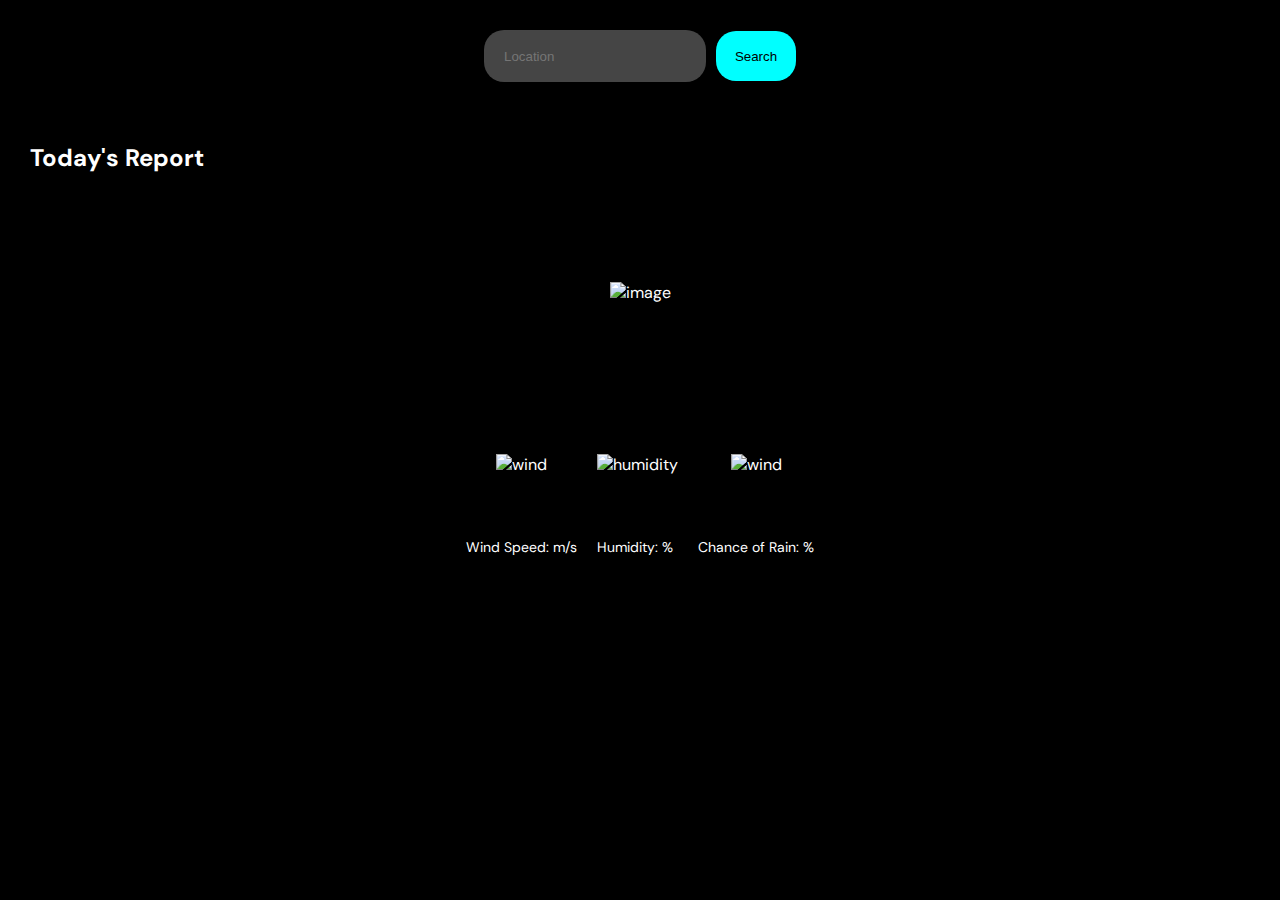
==== mainn.html @ 95ebb48f "Add files via upload" ====
<!DOCTYPE html>
<html>

<head>
  <meta charset="utf-8">
  <meta name="viewport" content="width=device-width, initial-scale=1.0">
  <title>mausam</title>
  <link rel = "stylesheet" href = "https://cdnjs.cloudflare.com/ajax/libs/font-awesome/6.4.0/css/all.min.css">
  <link href="style.css" rel="stylesheet" type="text/css" />
</head>

<body>
 <div class = "topnav">
     <form id="search-form">
      <input type="text" id="search-input" name="search-input" placeholder = "Location">
      <button type="submit" id = "submit">Search</button>
    </form>
</div>
<div class = "main-body">
  <div class = "main-body-heading">
    <h2 id = "report-heading">Today's Report</h2>
  </div>
  <div class = "middle-body">
      <div class = "body-image"><img src = "https://i.ibb.co/F3YK0j2/Untitled-design-removebg-preview.png" alt = "image">
        
      </div>
    <div class = "report-text">
      <h2 id = "city"></h2>
      <h3 id = "feels-like"></h3>
      <h1 id = "temp"></h1>
    </div>
  </div>

</div>

  <div id="additional-data-container">
     <div class = "info1">
       <div class = "img-container">
       <img src = "https://i.ibb.co/9rzxbMs/Untitled-design-1-removebg-preview.png" alt = "wind" height = "90px" width = "90px">
       </div>
      <p>Wind Speed: <span id="wind-speed"></span> m/s</p>
  </div>
  <div class = "info2">
      <div class = "img-container">
       <img src = "https://i.ibb.co/x6K6Xn3/Untitled-design-2-removebg-preview.png" alt = "humidity" height = "90px" width = "90px">
       </div>
      <p>Humidity: <span id="humidity"></span>%</p>
  </div>
  <div class = "info3">
     <div class = "img-container">
       <img src = "https://i.ibb.co/wrnHRZg/Untitled-design-4-removebg-preview.png" alt = "wind" height = "90px" width = "90px">
       </div>
      <p>Chance of Rain: <span id="rain-chance"></span>%</p>
  </div>
    </div>




 
  <script src="script.js"></script>
</body>

</html>
---- style.css ----
@import url('https://fonts.googleapis.com/css2?family=DM+Sans:wght@700&family=Montserrat&display=swap');

body {
margin: 0;
padding: 0;
font-family: 'DM Sans', sans-serif;
background-color: #000000;
color: white;
}

#search-form {
  display: flex;
  padding: 30px;
  align-items: center;
  justify-content: center;
  column-gap: 10px;
}
#search-input {
  background-color: #454545;
  height: 50px;
  border-radius: 20px;
  width: 200px;
  color: white;
  padding-left: 20px;
  border: none;
}
#submit {
  text-align: center;
  height: 50px;
  background-color: aqua;
  color: black;
  width: 80px;
  border-radius: 20px;
  border: none;
}
#submit:hover {
background-color: white;
color: black;
}


.main-body {
padding: 10px 30px;
  
}
.body-image {
  height: 200px;
  width: 200px;
  display: flex;
  align-items: center;
  justify-content: center;
}
.middle-body {
  display:flex;
  flex-direction: column;
  align-items: center;
  justify-content: center;
}

#location {
  padding: 15px;
  background-color: #454545;
  border: none;
  border-radius: 10px;
  color: white;
  font-family: 'DM Sans', sans-serif;
}

#additional-data-container {
  display: flex;
  flex-direction: row;
  align-items: center;
  justify-content: center;
  column-gap: 20px;
  padding: 30px;
  
}
.img-container {
  height: 70px;
  text-align: center;
  
}
.img-container img {
  object-fit: cover;
  height: 70px;
  width: 90px;
}
#additional-data-container p {
  font-size: 14px;
}
span {
  color: white;
}
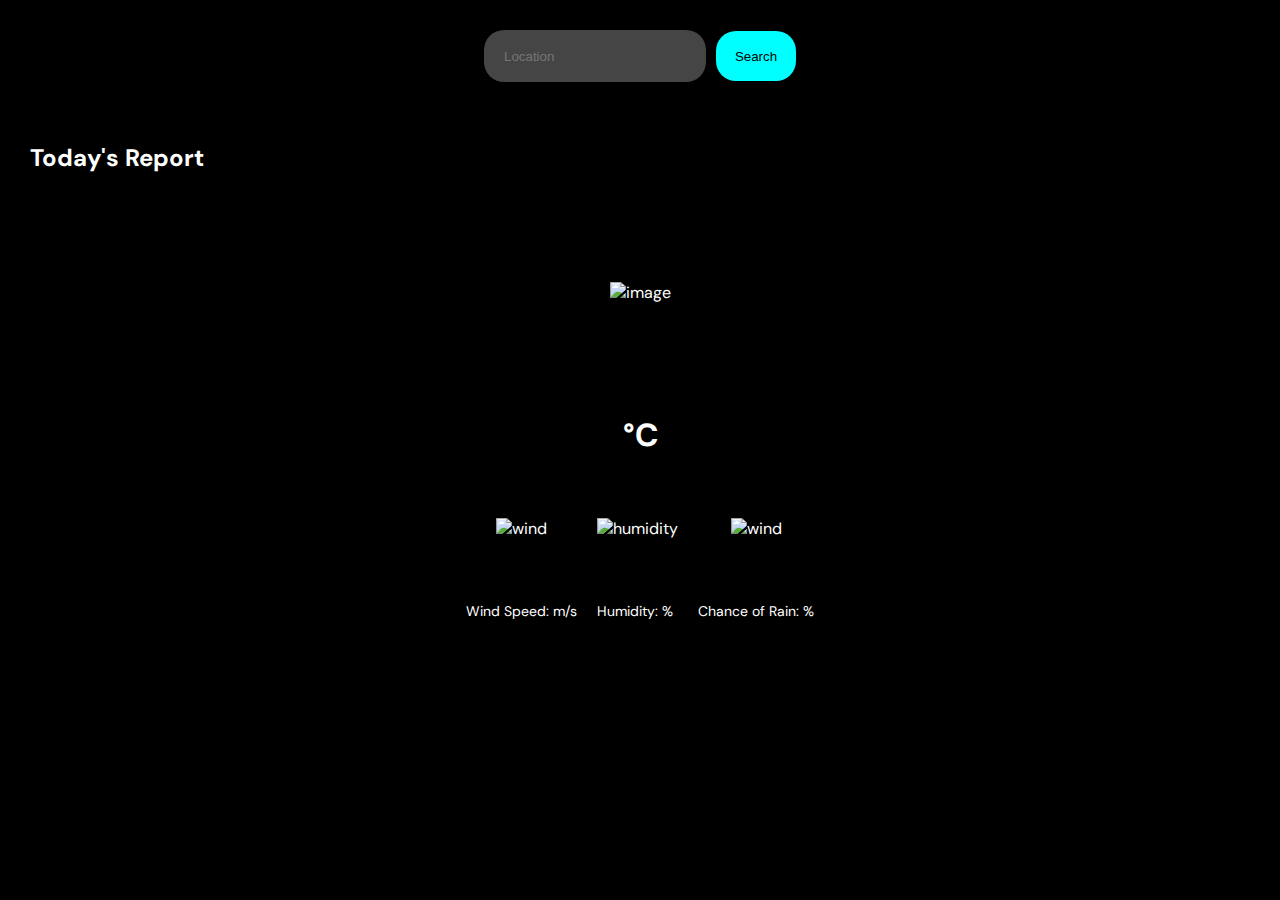
==== commit e2121f6f: "Update mainn.html" ====
--- a/mainn.html
+++ b/mainn.html
@@ -27,7 +27,7 @@
     <div class = "report-text">
       <h2 id = "city"></h2>
       <h3 id = "feels-like"></h3>
-      <h1 id = "temp"></h1>
+      <h1 id = "temp"> &deg;C</h1>
     </div>
   </div>
 
@@ -61,4 +61,4 @@
   <script src="script.js"></script>
 </body>
 
-</html>+</html>
